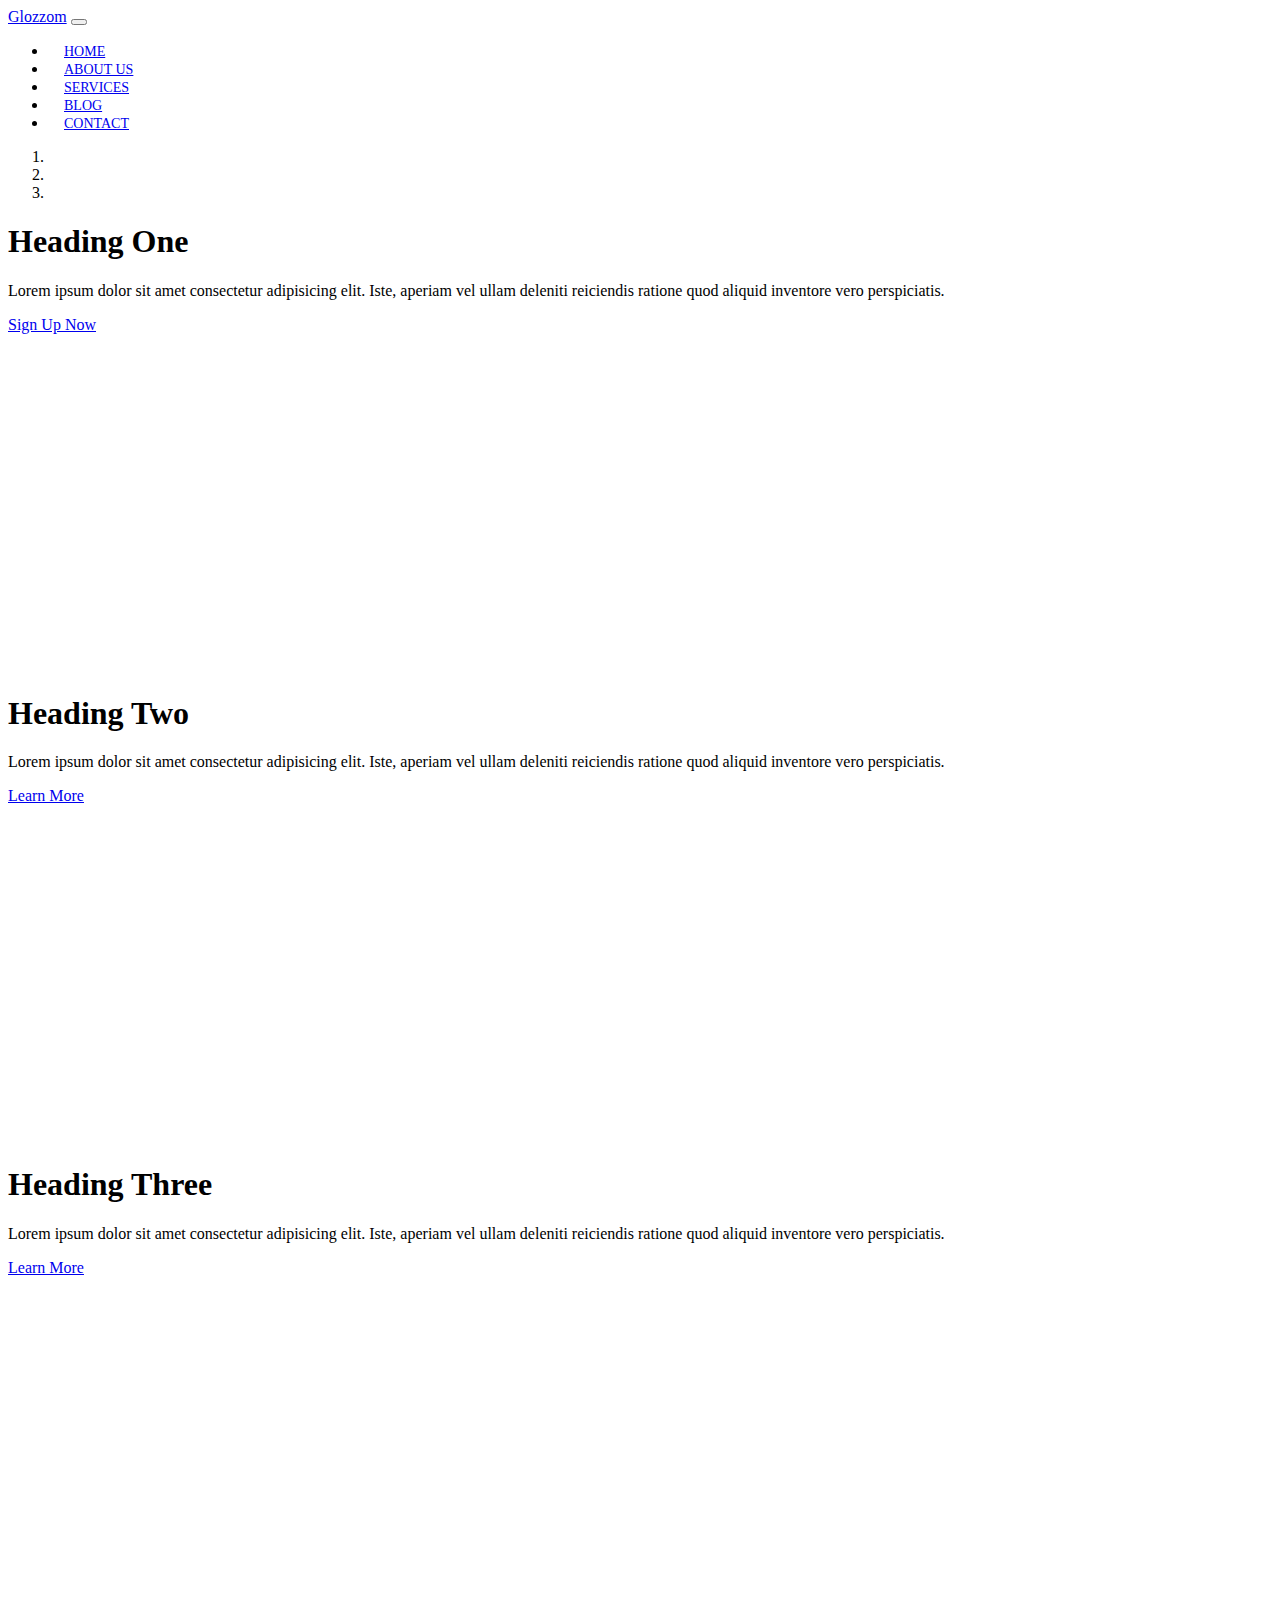
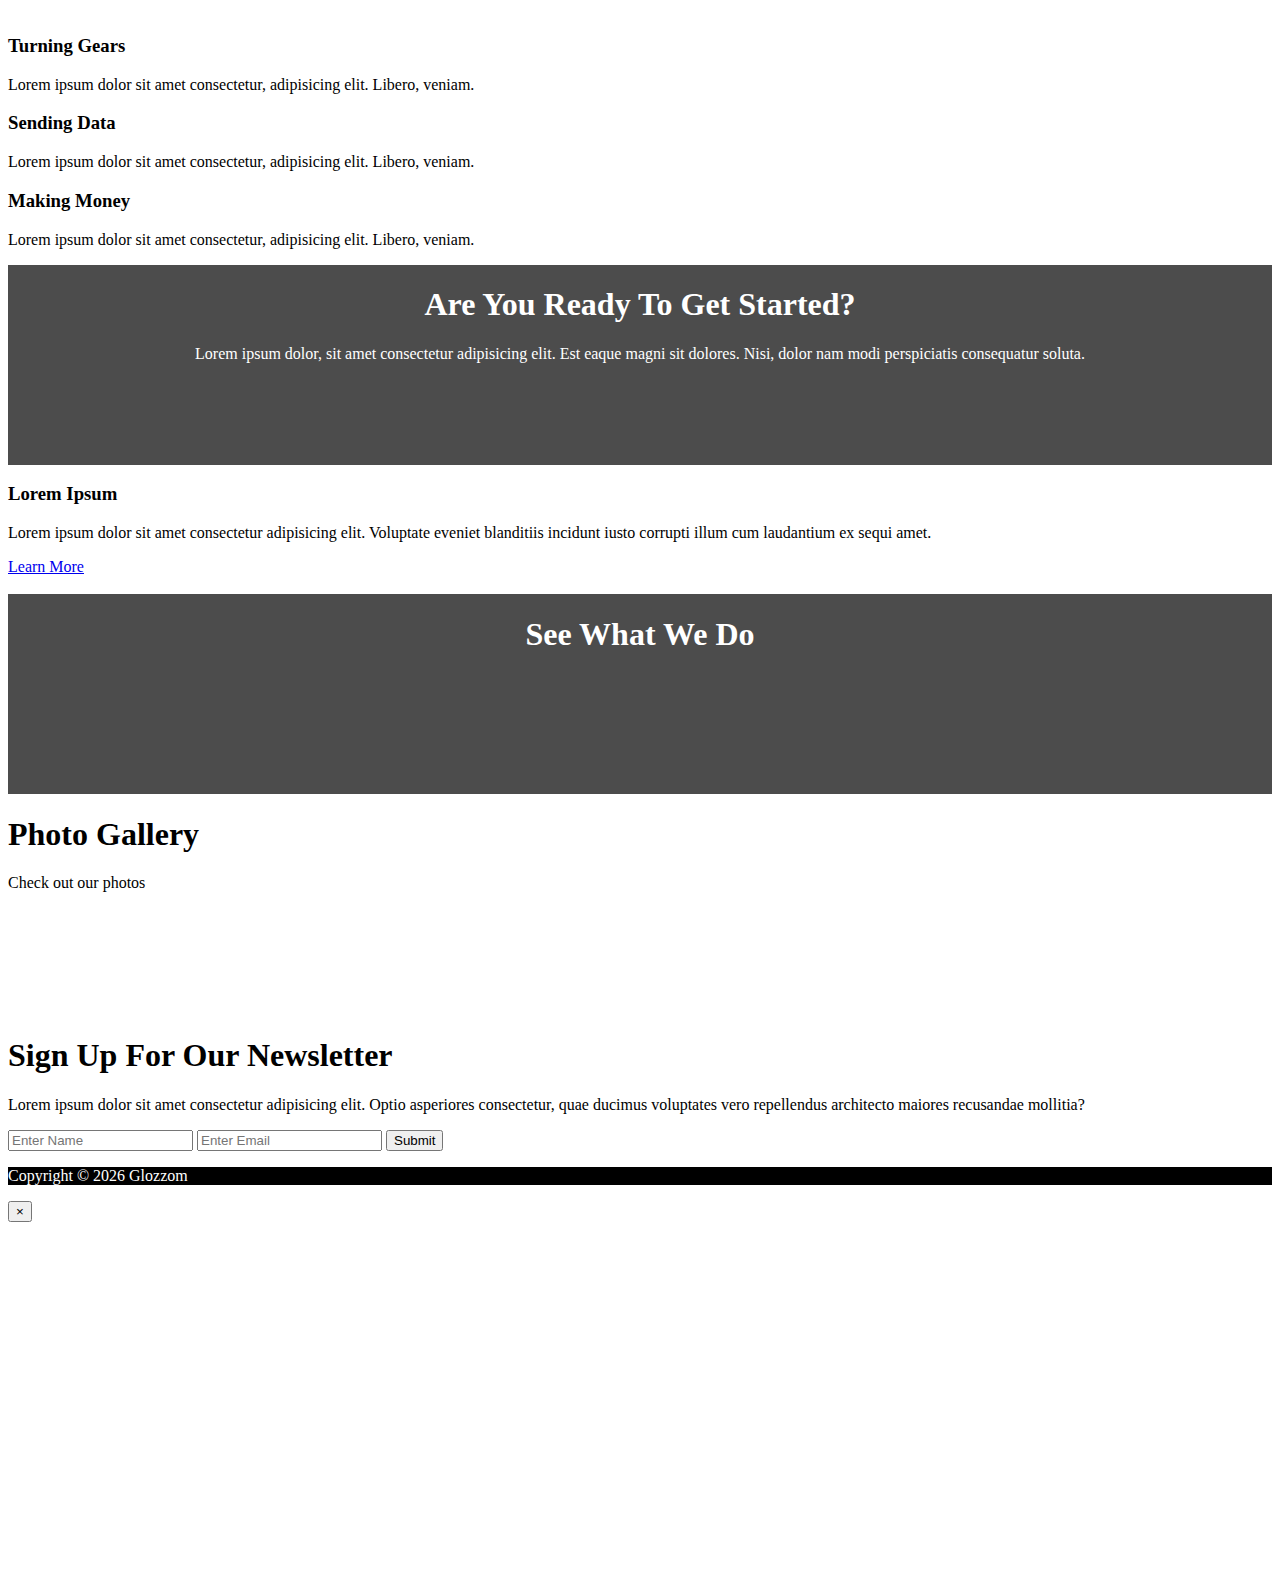
==== glozzom/index.html @ d8e06af9 "first commit" ====
<!DOCTYPE html>
<html lang="en">

<head>
  <meta charset="UTF-8">
  <meta name="viewport" content="width=device-width, initial-scale=1.0">
  <meta http-equiv="X-UA-Compatible" content="ie=edge">
  <link rel="stylesheet" href="https://use.fontawesome.com/releases/v5.0.13/css/all.css" integrity="sha384-DNOHZ68U8hZfKXOrtjWvjxusGo9WQnrNx2sqG0tfsghAvtVlRW3tvkXWZh58N9jp"
    crossorigin="anonymous">
  <link rel="stylesheet" href="https://stackpath.bootstrapcdn.com/bootstrap/4.1.1/css/bootstrap.min.css" integrity="sha384-WskhaSGFgHYWDcbwN70/dfYBj47jz9qbsMId/iRN3ewGhXQFZCSftd1LZCfmhktB"
    crossorigin="anonymous">
  <link rel="stylesheet" href="https://cdnjs.cloudflare.com/ajax/libs/ekko-lightbox/5.3.0/ekko-lightbox.css" />
  <link rel="stylesheet" href="css/style.css">
  <title>Bootstrap Theme</title>
</head>

<body>
  <nav class="navbar navbar-expand-sm navbar-dark bg-info">
    <div class="container">
      <a href="index.html" class="navbar-brand">Glozzom</a>
      <button class="navbar-toggler" data-toggle="collapse" data-target="#navbarCollapse">
        <span class="navbar-toggler-icon"></span>
      </button>
      <div class="collapse navbar-collapse" id="navbarCollapse">
        <ul class="navbar-nav ml-auto">
          <li class="nav-item active">
            <a href="index.html" class="nav-link">Home</a>
          </li>
          <li class="nav-item">
            <a href="about.html" class="nav-link">About Us</a>
          </li>
          <li class="nav-item">
            <a href="services.html" class="nav-link">Services</a>
          </li>
          <li class="nav-item">
            <a href="blog.html" class="nav-link">Blog</a>
          </li>
          <li class="nav-item">
            <a href="contact.html" class="nav-link">Contact</a>
          </li>
        </ul>
      </div>
    </div>
  </nav>

  <!-- SHOWCASE SLIDER -->
  <section id="showcase">
    <div id="myCarousel" class="carousel slide" data-ride="carousel">
      <ol class="carousel-indicators">
        <li data-target="#myCarousel" data-slide-to="0" class="active"></li>
        <li data-target="#myCarousel" data-slide-to="1"></li>
        <li data-target="#myCarousel" data-slide-to="2"></li>
      </ol>
      <div class="carousel-inner">
        <div class="carousel-item carousel-image-1 active">
          <div class="container">
            <div class="carousel-caption d-none d-sm-block text-right mb-5">
              <h1 class="display-3">Heading One</h1>
              <p class="lead">Lorem ipsum dolor sit amet consectetur adipisicing elit. Iste, aperiam vel ullam deleniti reiciendis ratione
                quod aliquid inventore vero perspiciatis.</p>
              <a href="#" class="btn btn-info btn-lg">Sign Up Now</a>
            </div>
          </div>
        </div>

        <div class="carousel-item carousel-image-2">
          <div class="container">
            <div class="carousel-caption d-none d-sm-block mb-5">
              <h1 class="display-3">Heading Two</h1>
              <p class="lead">Lorem ipsum dolor sit amet consectetur adipisicing elit. Iste, aperiam vel ullam deleniti reiciendis ratione
                quod aliquid inventore vero perspiciatis.</p>
              <a href="#" class="btn btn-info btn-lg">Learn More</a>
            </div>
          </div>
        </div>

        <div class="carousel-item carousel-image-3">
          <div class="container">
            <div class="carousel-caption d-none d-sm-block text-right mb-5">
              <h1 class="display-3">Heading Three</h1>
              <p class="lead">Lorem ipsum dolor sit amet consectetur adipisicing elit. Iste, aperiam vel ullam deleniti reiciendis ratione
                quod aliquid inventore vero perspiciatis.</p>
              <a href="#" class="btn btn-info btn-lg">Learn More</a>
            </div>
          </div>
        </div>
      </div>

      <a href="#myCarousel" data-slide="prev" class="carousel-control-prev">
        <span class="carousel-control-prev-icon"></span>
      </a>

      <a href="#myCarousel" data-slide="next" class="carousel-control-next">
        <span class="carousel-control-next-icon"></span>
      </a>
    </div>
  </section>

  <!--HOME ICON SECTION  -->
  <section id="home-icons" class="py-5">
    <div class="container">
      <div class="row">
        <div class="col-md-4 mb-4 text-center">
          <i class="fas fa-cog fa-3x mb-2"></i>
          <h3>Turning Gears</h3>
          <p>Lorem ipsum dolor sit amet consectetur, adipisicing elit. Libero, veniam.</p>
        </div>
        <div class="col-md-4 mb-4 text-center">
          <i class="fas fa-cloud fa-3x mb-2"></i>
          <h3>Sending Data</h3>
          <p>Lorem ipsum dolor sit amet consectetur, adipisicing elit. Libero, veniam.</p>
        </div>
        <div class="col-md-4 mb-4 text-center">
          <i class="fas fa-cart-plus fa-3x mb-2"></i>
          <h3>Making Money</h3>
          <p>Lorem ipsum dolor sit amet consectetur, adipisicing elit. Libero, veniam.</p>
        </div>
      </div>
    </div>
  </section>

  <!-- HOME HEADING SECTION -->
  <section id="home-heading" class="p-5">
    <div class="info-overlay">
      <div class="row">
        <div class="col">
          <div class="container pt-5">
            <h1>Are You Ready To Get Started?</h1>
            <p class="d-none d-md-block">Lorem ipsum dolor, sit amet consectetur adipisicing elit. Est eaque magni sit dolores. Nisi, dolor nam modi perspiciatis
              consequatur soluta.</p>
          </div>
        </div>
      </div>
    </div>
  </section>

  <!-- INFO SECTION -->
  <section id="info" class="py-3">
    <div class="container">
      <div class="row">
        <div class="col-md-6 align-self-center">
          <h3>Lorem Ipsum</h3>
          <p>Lorem ipsum dolor sit amet consectetur adipisicing elit. Voluptate eveniet blanditiis incidunt iusto corrupti illum
            cum laudantium ex sequi amet.</p>
          <a href="about.html" class="btn btn-outline-dark btn-lg">Learn More</a>
        </div>
        <div class="col-md-6">
          <img src="img/laptop.png" alt="" class="img-fluid">
        </div>
      </div>
    </div>
  </section>

  <!-- VIDEO PLAY -->
  <section id="video-play">
    <div class="info-overlay">
      <div class="row">
        <div class="col">
          <div class="container p-5">
            <a href="#" class="video" data-video="https://www.youtube.com/embed/HnwsG9a5riA" data-toggle="modal" data-target="#videoModal">
              <i class="fas fa-play fa-3x"></i>
            </a>
            <h1>See What We Do</h1>
          </div>
        </div>
      </div>
    </div>
  </section>

  <!-- PHOTO GALLERY -->
  <section id="gallery" class="py-5">
    <div class="container">
      <h1 class="text-center">Photo Gallery</h1>
      <p class="text-center">Check out our photos</p>
      <div class="row mb-4">
        <div class="col-md-4">
          <a href="https://source.unsplash.com/random/560x560" data-toggle="lightbox" data-gallery="img-gallery" data-height="560"
            data-width="560">
            <img src="https://source.unsplash.com/random/560x560" alt="" class="img-fluid">
          </a>
        </div>

        <div class="col-md-4">
          <a href="https://source.unsplash.com/random/561x561" data-toggle="lightbox" data-gallery="img-gallery" data-height="561"
            data-width="561">
            <img src="https://source.unsplash.com/random/561x561" alt="" class="img-fluid">
          </a>
        </div>

        <div class="col-md-4">
          <a href="https://source.unsplash.com/random/562x562" data-toggle="lightbox" data-gallery="img-gallery" data-height="562"
            data-width="562">
            <img src="https://source.unsplash.com/random/562x562" alt="" class="img-fluid">
          </a>
        </div>
      </div>

      <div class="row mb-4">
        <div class="col-md-4">
          <a href="https://source.unsplash.com/random/563x563" data-toggle="lightbox" data-gallery="img-gallery" data-height="563"
            data-width="563">
            <img src="https://source.unsplash.com/random/563x563" alt="" class="img-fluid">
          </a>
        </div>

        <div class="col-md-4">
          <a href="https://source.unsplash.com/random/564x564" data-toggle="lightbox" data-gallery="img-gallery" data-height="564"
            data-width="564">
            <img src="https://source.unsplash.com/random/564x564" alt="" class="img-fluid">
          </a>
        </div>

        <div class="col-md-4">
          <a href="https://source.unsplash.com/random/565x565" data-toggle="lightbox" data-gallery="img-gallery" data-height="565"
            data-width="565">
            <img src="https://source.unsplash.com/random/565x565" alt="" class="img-fluid">
          </a>
        </div>
      </div>
    </div>
  </section>

  <!-- NEWSLETTER -->
  <section id="newsletter" class="text-center p-5 bg-info text-white">
    <div class="container">
      <div class="row">
        <div class="col">
          <h1>Sign Up For Our Newsletter</h1>
          <p>Lorem ipsum dolor sit amet consectetur adipisicing elit. Optio asperiores consectetur, quae ducimus voluptates
            vero repellendus architecto maiores recusandae mollitia?</p>
          <form class="form-inline justify-content-center">
            <input type="text" class="form-control mb-2 mr-2" placeholder="Enter Name">
            <input type="text" class="form-control mb-2 mr-2" placeholder="Enter Email">
            <button class="btn btn-primary mb-2">Submit</button>
          </form>
        </div>
      </div>
    </div>
  </section>

  <!-- FOOTER -->
  <footer id="main-footer" class="text-center p-4">
    <div class="container">
      <div class="row">
        <div class="col">
          <p>Copyright &copy;
            <span id="year"></span> Glozzom</p>
        </div>
      </div>
    </div>
  </footer>


  <!-- VIDEO MODAL -->
  <div class="modal fade" id="videoModal">
    <div class="modal-dialog">
      <div class="modal-content">
        <div class="modal-body">
          <button class="close" data-dismiss="modal">
            <span>&times;</span>
          </button>
          <iframe src="" frameborder="0" height="350" width="100%" allowfullscreen></iframe>
        </div>
      </div>
    </div>
  </div>



  <script src="http://code.jquery.com/jquery-3.3.1.min.js" integrity="sha256-FgpCb/KJQlLNfOu91ta32o/NMZxltwRo8QtmkMRdAu8="
    crossorigin="anonymous"></script>
  <script src="https://cdnjs.cloudflare.com/ajax/libs/popper.js/1.14.3/umd/popper.min.js" integrity="sha384-ZMP7rVo3mIykV+2+9J3UJ46jBk0WLaUAdn689aCwoqbBJiSnjAK/l8WvCWPIPm49"
    crossorigin="anonymous"></script>
  <script src="https://stackpath.bootstrapcdn.com/bootstrap/4.1.1/js/bootstrap.min.js" integrity="sha384-smHYKdLADwkXOn1EmN1qk/HfnUcbVRZyYmZ4qpPea6sjB/pTJ0euyQp0Mk8ck+5T"
    crossorigin="anonymous"></script>
  <script src="https://cdnjs.cloudflare.com/ajax/libs/ekko-lightbox/5.3.0/ekko-lightbox.min.js"></script>

  <script>
    // Get the current year for the copyright
    $('#year').text(new Date().getFullYear());

    // Configure Slider
    $('.carousel').carousel({
      interval: 6000,
      pause: 'hover'
    });

    // Lightbox Init
    $(document).on('click', '[data-toggle="lightbox"]', function (event) {
      event.preventDefault();
      $(this).ekkoLightbox();
    });

    // Video Play
    $(function () {
      // Auto play modal video
      $(".video").click(function () {
        var theModal = $(this).data("target"),
          videoSRC = $(this).attr("data-video"),
          videoSRCauto = videoSRC + "?modestbranding=1&rel=0&controls=0&showinfo=0&html5=1&autoplay=1";
        $(theModal + ' iframe').attr('src', videoSRCauto);
        $(theModal + ' button.close').click(function () {
          $(theModal + ' iframe').attr('src', videoSRC);
        });
      });
    });

  </script>
</body>

</html>
---- glozzom/css/style.css ----
body {
  overflow-x: hidden;
}

.navbar .nav-link {
  font-size: 14px;
  text-transform: uppercase;
  padding-left: 1rem !important;
  padding-right: 1rem !important;
}

.carousel-item {
  height: 450px;
}

.carousel-image-1 {
  background: url('../img/image1.jpg');
  background-size: cover;
}

.carousel-image-2 {
  background: url('../img/image2.jpg');
  background-size: cover;
}

.carousel-image-3 {
  background: url('../img/image3.jpg');
  background-size: cover;
}

#home-heading {
  position: relative;
  min-height: 200px;
  background: url('../img/lights.jpg');
  background-attachment: fixed;
  background-repeat: no-repeat;
  text-align: center;
  color: #fff;
}

.info-overlay {
  position: absolute;
  top: 0;
  left: 0;
  width: 100%;
  height: 100%;
  background: rgba(0, 0, 0, 0.7);
}

#video-play {
  position: relative;
  min-height: 200px;
  background: url('../img/media.jpg');
  background-attachment: fixed;
  background-repeat: no-repeat;
  background-position: 0 -300px;
  text-align: center;
  color: #fff;
}

#video-play a {
  color: #fff;
}

#page-header {
  height: 200px;
  background: url('../img/image1.jpg');
  background-position: 0 -360px;
  background-attachment: fixed;
  color: #fff;
  border-bottom: 1px #eee solid;
  padding-top: 50px;
}

.about-img {
  margin-top: -50px;
}

#faq .card {
  border: #444;
}

#faq a {
  color: #fff;
  text-decoration: none;
}

#faq .card-body,
#faq .card-header {
  background: #333;
}

#main-footer {
  background: #000;
  color: #fff;
}
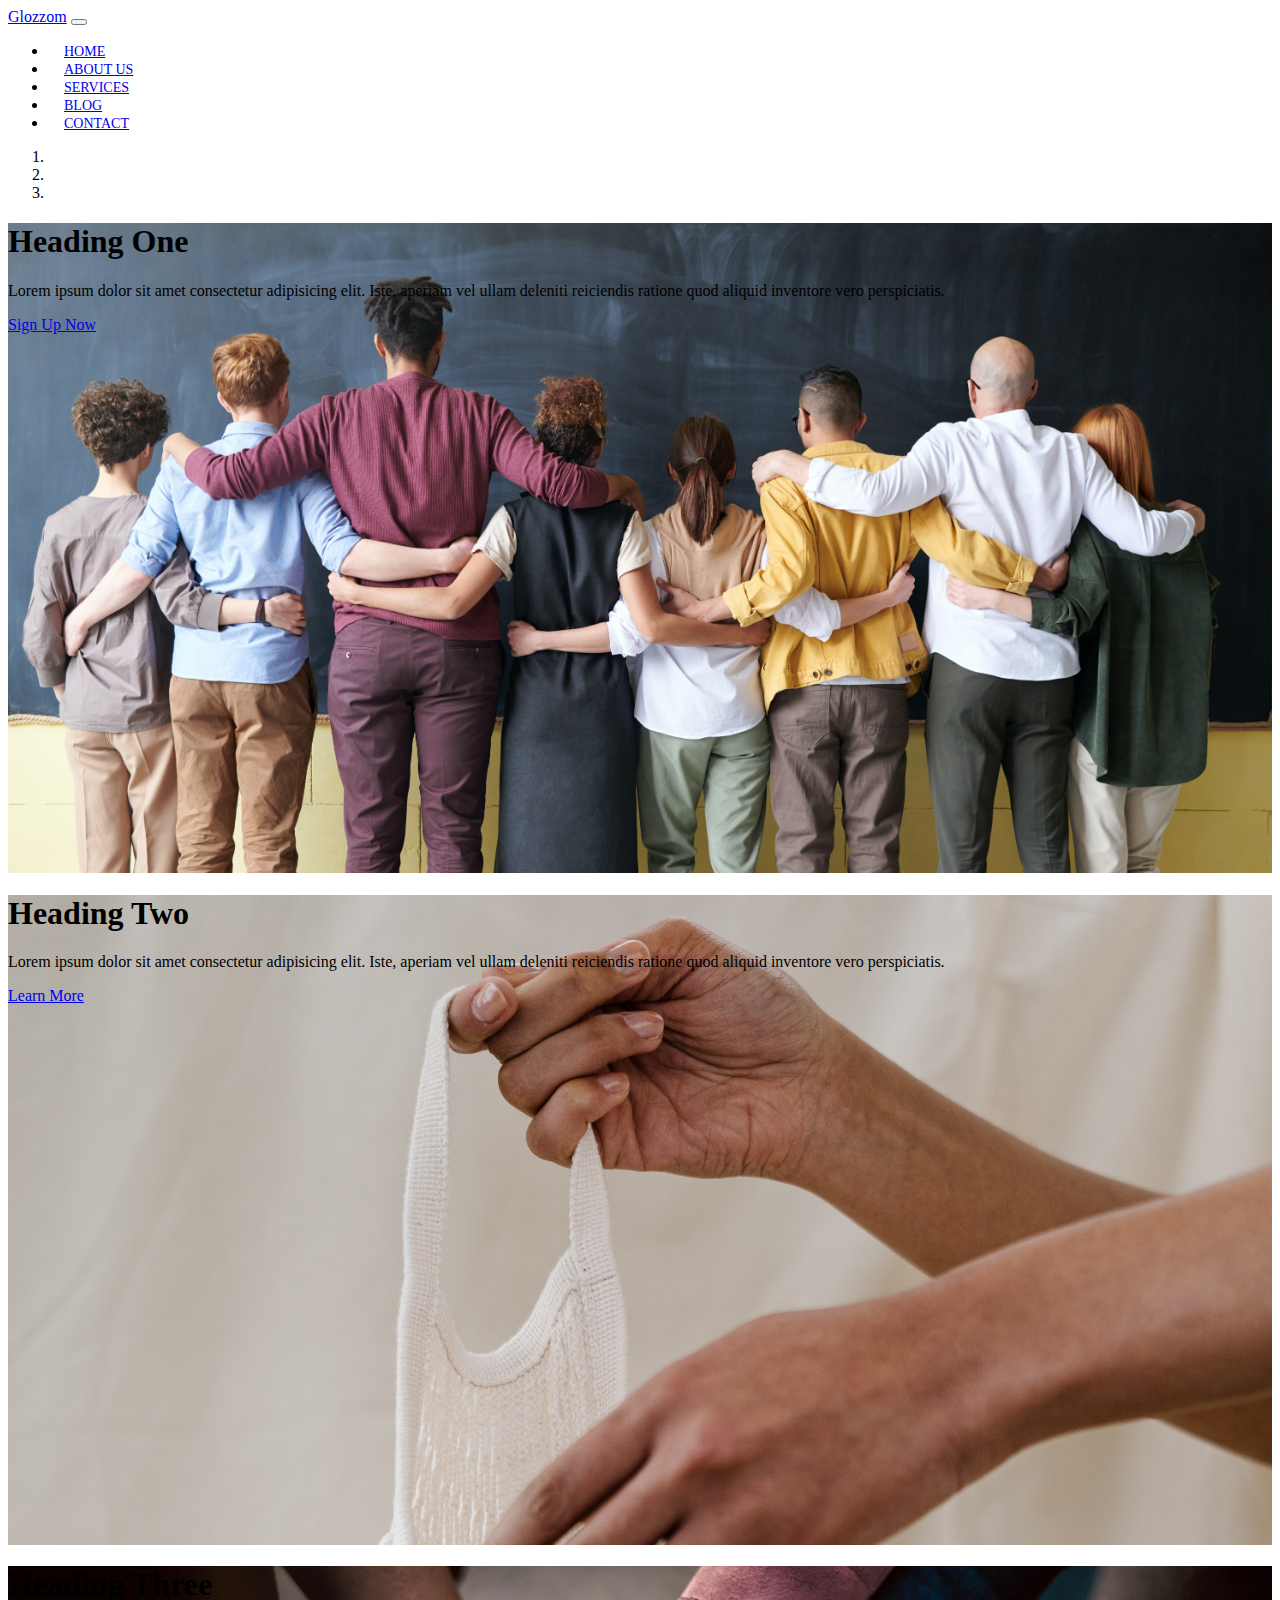
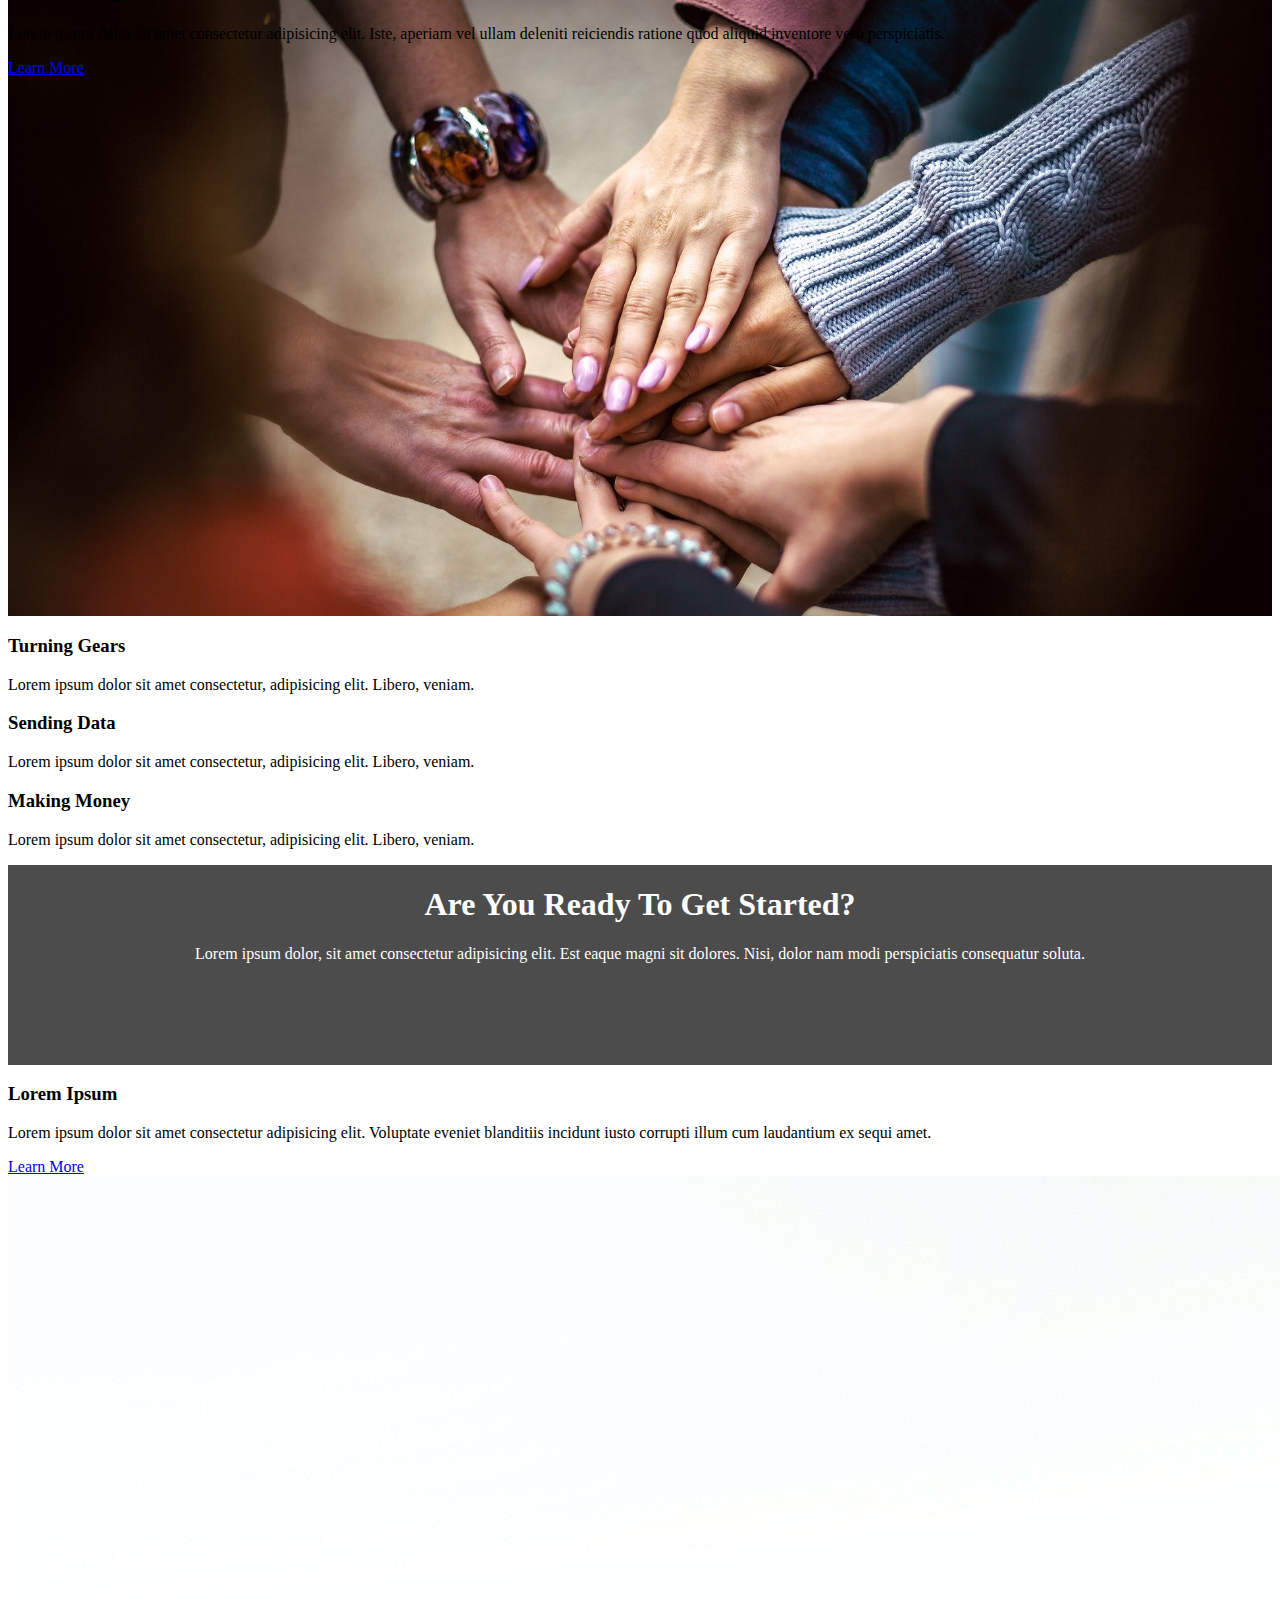
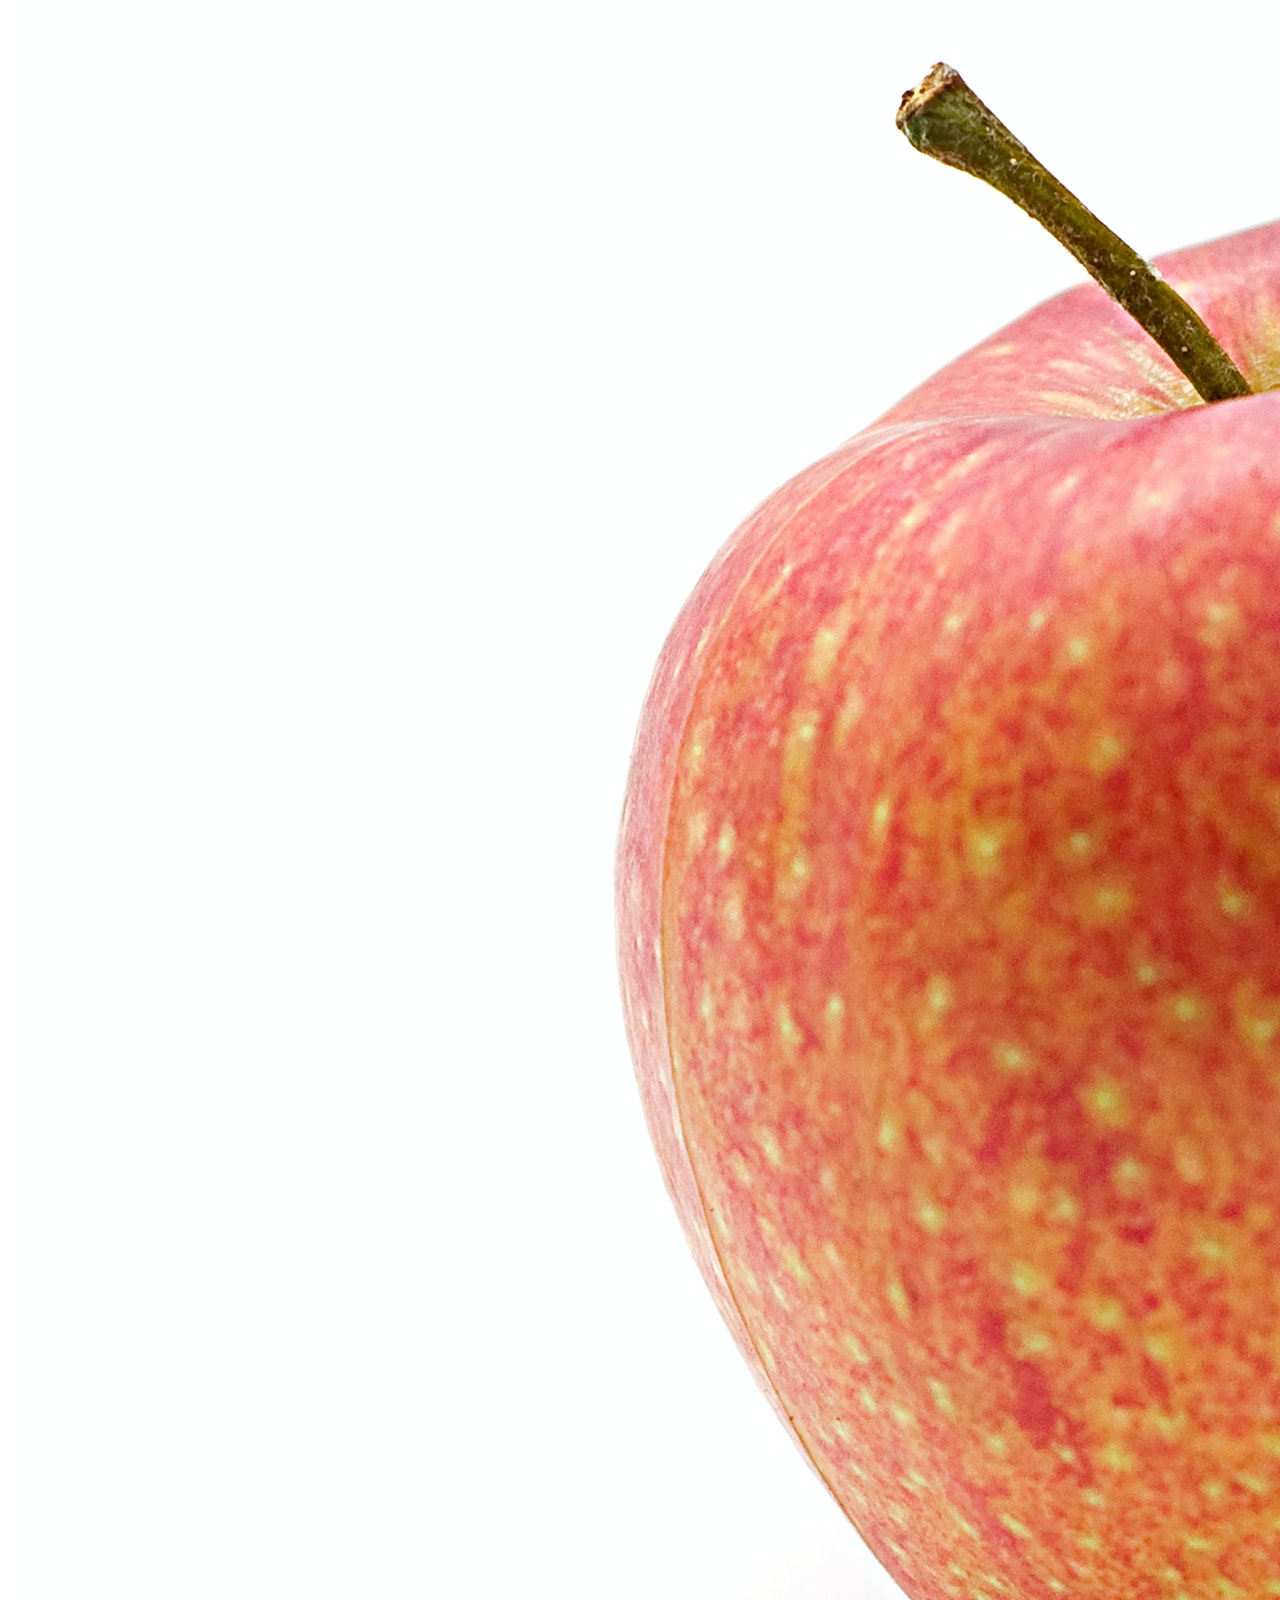
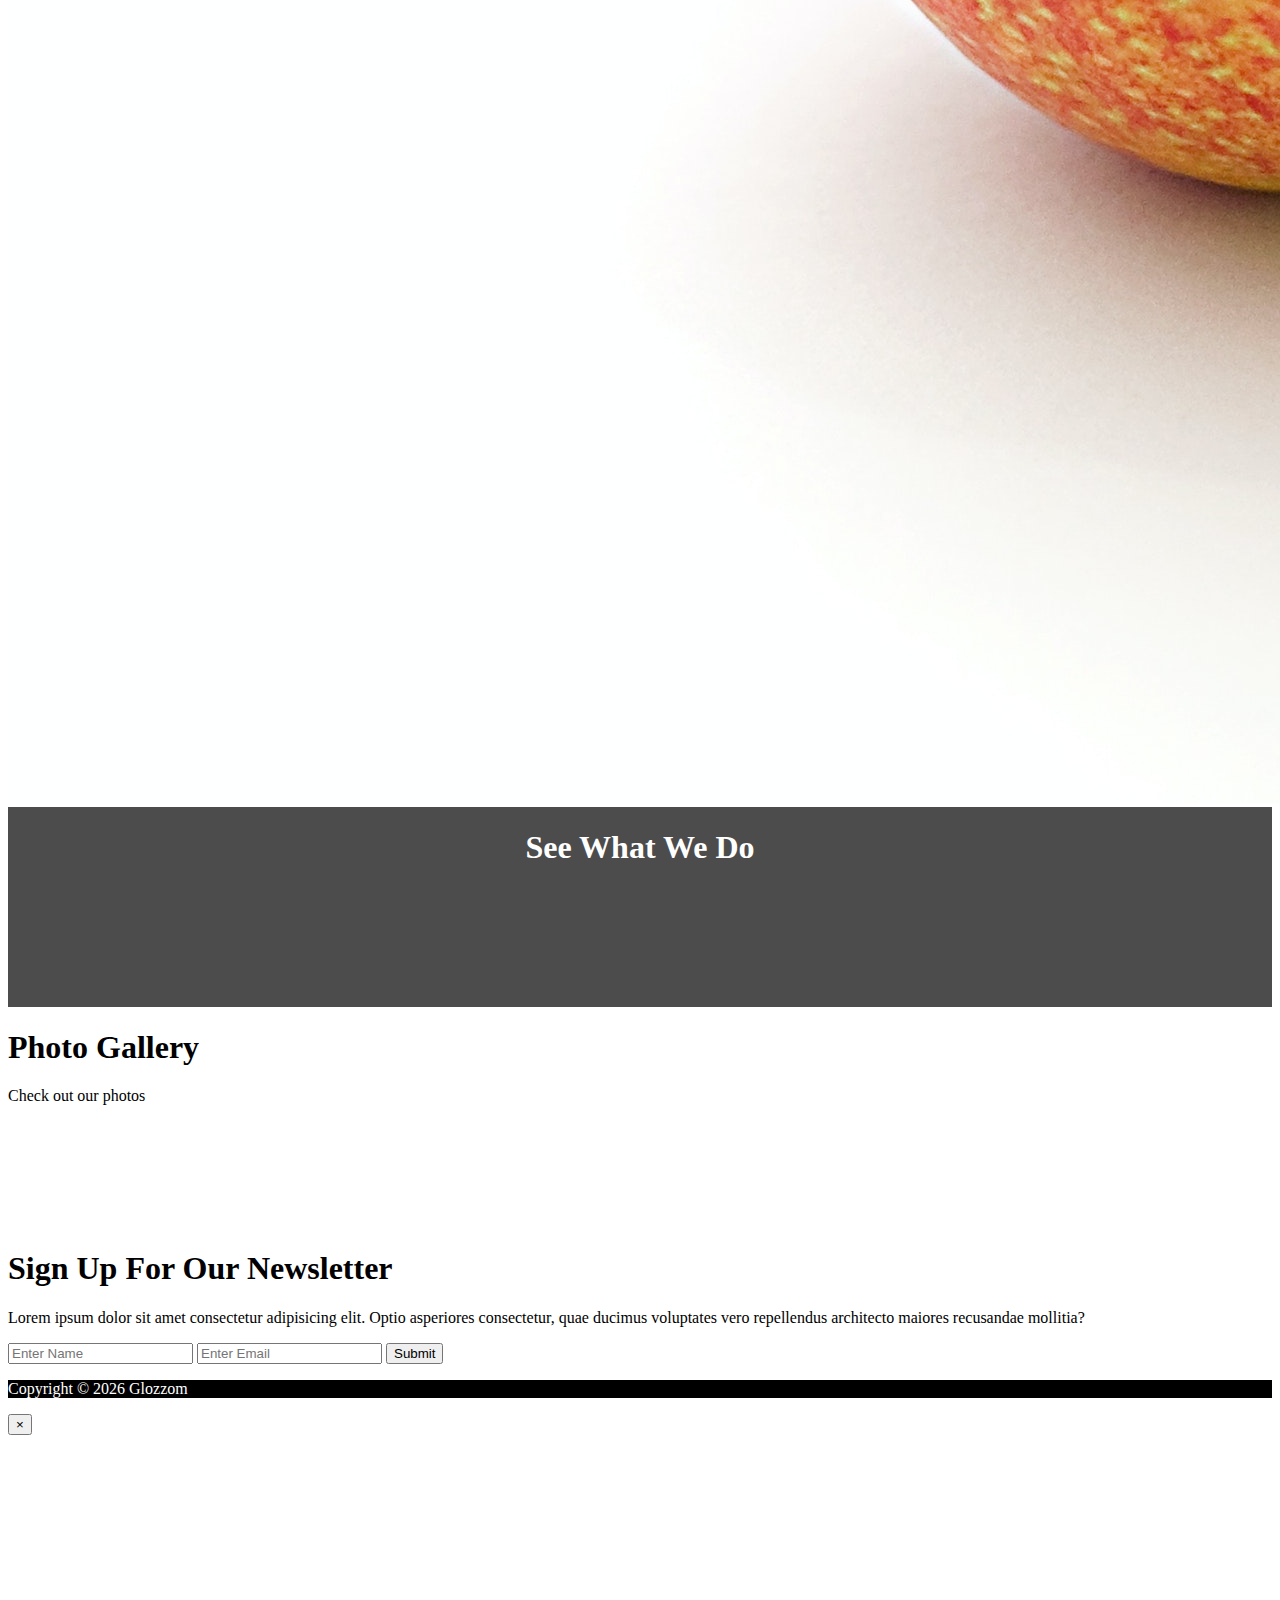
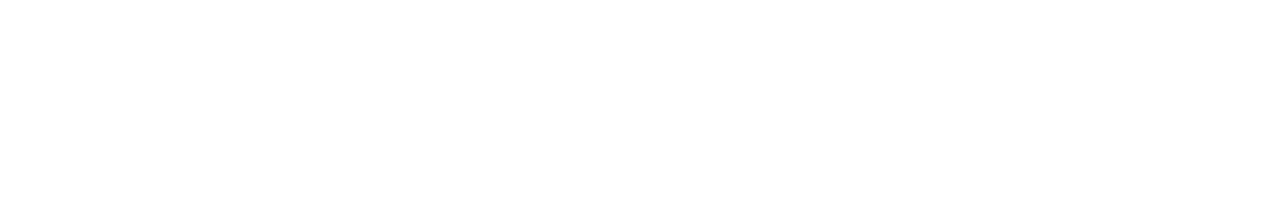
==== commit d8eeafe5: "photos" ====
--- a/glozzom/index.html
+++ b/glozzom/index.html
@@ -142,10 +142,10 @@
           <h3>Lorem Ipsum</h3>
           <p>Lorem ipsum dolor sit amet consectetur adipisicing elit. Voluptate eveniet blanditiis incidunt iusto corrupti illum
             cum laudantium ex sequi amet.</p>
-          <a href="about.html" class="btn btn-outline-dark btn-lg">Learn More</a>
+          <a href="about.html" class="btn btn-outline-info btn-lg">Learn More</a>
         </div>
         <div class="col-md-6">
-          <img src="img/laptop.png" alt="" class="img-fluid">
+          <img src="img/healthy-apple-fruits-natural-102104.jpg" alt="" class="img-fluid">
         </div>
       </div>
     </div>
--- a/glozzom/css/style.css
+++ b/glozzom/css/style.css
@@ -10,28 +10,30 @@
 }
 
 .carousel-item {
-  height: 450px;
+  height: 650px;
 }
 
 .carousel-image-1 {
-  background: url('../img/image1.jpg');
+  background: url('../img/group-of-people-standing-indoors-3184396\ \(2\).jpg');
   background-size: cover;
 }
 
 .carousel-image-2 {
-  background: url('../img/image2.jpg');
+  background: url('../img/person-holding-four-oranges-in-white-net-bag-3737618.jpg');
   background-size: cover;
+  
 }
 
 .carousel-image-3 {
-  background: url('../img/image3.jpg');
+  background: url('../img/team-4529717_1920.jpg');
   background-size: cover;
 }
 
 #home-heading {
   position: relative;
   min-height: 200px;
-  background: url('../img/lights.jpg');
+  background: url('../img/light-trails-on-highway-at-night-315938\ \(1\).jpg');
+  background-position: bottom;
   background-attachment: fixed;
   background-repeat: no-repeat;
   text-align: center;
@@ -50,7 +52,7 @@
 #video-play {
   position: relative;
   min-height: 200px;
-  background: url('../img/media.jpg');
+  background: url('../img/acoustic-amplifier-artist-audio-114820.jpg');
   background-attachment: fixed;
   background-repeat: no-repeat;
   background-position: 0 -300px;
